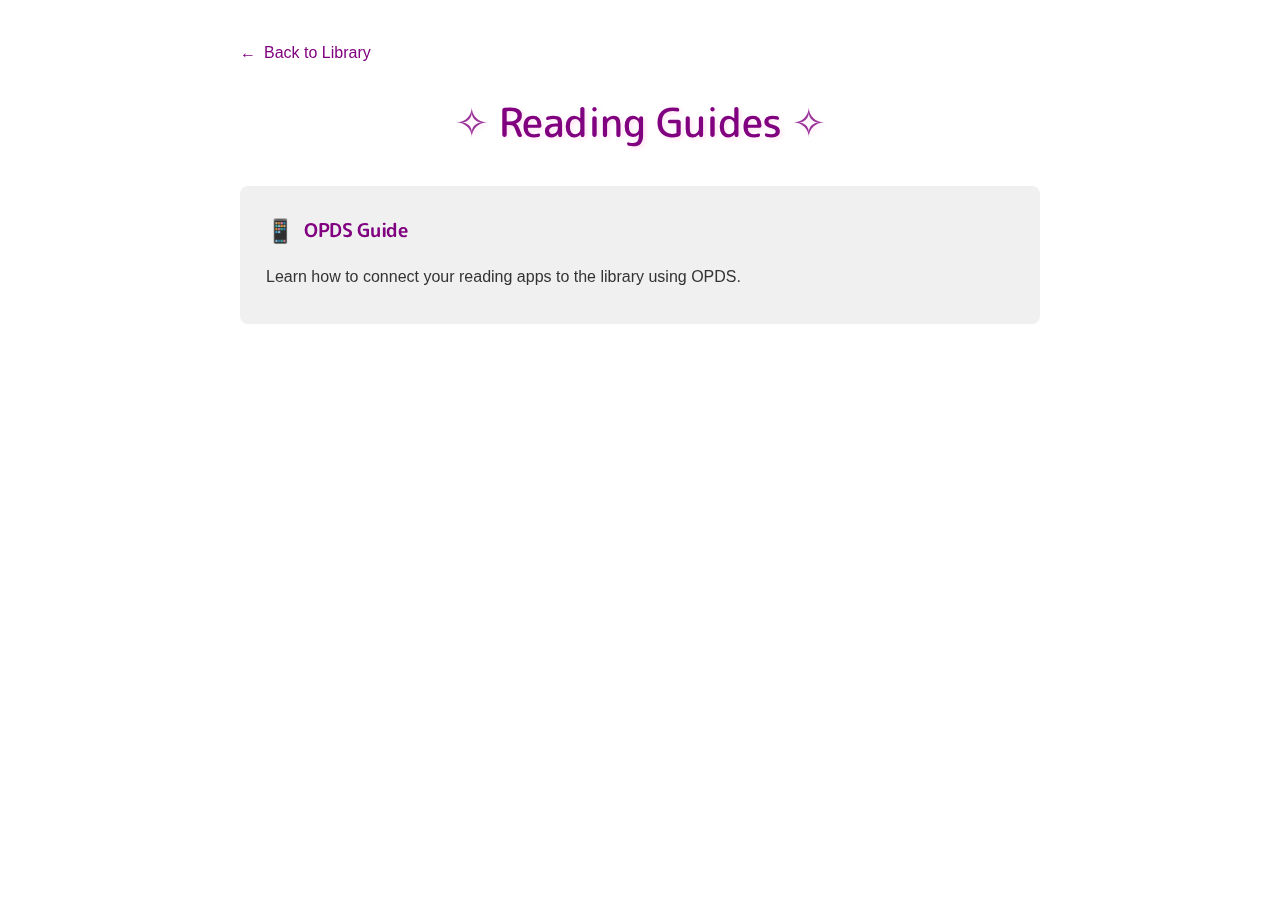
==== guides/index.html @ bd711c09 "initial setup" ====
<!DOCTYPE html>
<html lang="en">
<head>
    <meta charset="UTF-8">
    <meta name="viewport" content="width=device-width, initial-scale=1.0">
    <meta name="description" content="Reading Guides for Light Novel Collection">
    <title>Reading Guides - Light Novels</title>

    <link rel="preload" href="https://fonts.googleapis.com/css2?family=M+PLUS+Rounded+1c:wght@500;700&family=Inter:wght@400;500&display=swap" as="style">
    <link rel="preconnect" href="https://fonts.googleapis.com">
    <link rel="preconnect" href="https://fonts.gstatic.com" crossorigin>
    <link href="https://fonts.googleapis.com/css2?family=M+PLUS+Rounded+1c:wght@500;700&family=Inter:wght@400;500&display=swap"
          rel="stylesheet"
          media="print"
          onload="this.media='all'">

    <link rel="stylesheet" href="../styles.css">

    <style>
        .guides-grid {
            display: grid;
            grid-template-columns: repeat(auto-fit, minmax(280px, 1fr));
            gap: 1.5em;
            margin: 2em 0;
        }

        .guide-card {
            background: var(--email-bg);
            border-radius: 8px;
            padding: 1.5em;
            transition: all 0.3s ease;
            border: 2px solid transparent;
        }

        .guide-card:hover {
            border-color: var(--button-color);
            transform: translateY(-2px);
            box-shadow: var(--shadow-sm);
        }

        .guide-card h2 {
            color: var(--button-color);
            margin-top: 0;
            font-size: 1.2em;
            display: flex;
            align-items: center;
            gap: 0.5em;
        }

        .guide-card p {
            margin: 0.5em 0;
            padding-left: 0;
        }

        .guide-card p::before {
            content: none;
        }

        .guide-card a {
            color: inherit;
            text-decoration: none;
            display: block;
        }

        .guide-card .icon {
            font-size: 1.2em;
            opacity: 0.8;
        }

        .back-button {
            display: inline-flex;
            align-items: center;
            gap: 0.5em;
            color: var(--button-color);
            text-decoration: none;
            margin-bottom: 2em;
            transition: all 0.3s ease;
        }

        .back-button:hover {
            transform: translateX(-4px);
        }

        .back-button::before {
            content: '←';
        }

        @media (max-width: 600px) {
            .guides-grid {
                grid-template-columns: 1fr;
            }
        }
    </style>
</head>
<body>
    <main role="main" class="container">
        <a href="../welcome.html" class="back-button">Back to Library</a>
        <h1><span>Reading Guides</span></h1>

        <div class="guides-grid">
            <div class="guide-card">
                <a href="opds.html">
                    <h2><span class="icon">📱</span> OPDS Guide</h2>
                    <p>Learn how to connect your reading apps to the library using OPDS.</p>
                </a>
            </div>
        </div>
    </main>

    <div class="mascot">
        <script>
            const mascotImages = [
                "hanekawa.png",
                "nekokawa.png"
            ];

            const path = '/images/';
            const num = Math.floor(Math.random() * mascotImages.length);
            const img = mascotImages[num];
            const imgStr = `<img src="${path}${img}" alt="Mascot character" loading="lazy">`;

            document.write(imgStr);
            document.close();
        </script>
    </div>

    <button class="theme-toggle" onclick="toggleTheme()" aria-label="Toggle dark mode">
        <svg xmlns="http://www.w3.org/2000/svg" viewBox="0 0 24 24" aria-hidden="true">
            <path d="M12 18c-3.309 0-6-2.691-6-6s2.691-6 6-6 6 2.691 6 6-2.691 6-6 6zm0-10c-2.206 0-4 1.794-4 4s1.794 4 4 4 4-1.794 4-4-1.794-4-4-4zm0-4a1 1 0 0 1-1-1V1a1 1 0 0 1 2 0v2a1 1 0 0 1-1 1zm0 20a1 1 0 0 1-1-1v-2a1 1 0 1 1 2 0v2a1 1 0 0 1-1 1zM5.64 6.64a.997.997 0 0 1-.707-.293L3.52 4.93a1 1 0 0 1 1.414-1.414l1.414 1.414a1 1 0 0 1-.707 1.707zm12.72 12.72a.997.997 0 0 1-.707-.293l-1.414-1.414a1 1 0 1 1 1.414-1.414l1.414 1.414a1 1 0 0 1-.707 1.707zM3 13H1a1 1 0 1 1 0-2h2a1 1 0 0 1 0 2zm20 0h-2a1 1 0 1 1 0-2h2a1 1 0 1 1 0 2zM4.93 20.48a1 1 0 0 1-.707-1.707l1.414-1.414a1 1 0 0 1 1.414 1.414l-1.414 1.414a.997.997 0 0 1-.707.293zm14.14-14.14a1 1 0 0 1-.707-1.707l1.414-1.414a1 1 0 1 1 1.414 1.414l-1.414 1.414a.997.997 0 0 1-.707.293z"/>
        </svg>
    </button>

    <script>
        const prefersDark = window.matchMedia('(prefers-color-scheme: dark)');
        let isDark = localStorage.getItem('theme') === 'dark' ||
                    (localStorage.getItem('theme') === null && prefersDark.matches);

        updateThemeIcon(isDark);

        prefersDark.addListener((e) => {
            if (localStorage.getItem('theme') === null) {
                isDark = e.matches;
                updateThemeIcon(isDark);
            }
        });

        function toggleTheme() {
            isDark = !isDark;
            updateThemeIcon(isDark);
            localStorage.setItem('theme', isDark ? 'dark' : 'light');

            if (isDark) {
                document.documentElement.style.setProperty('--bg-color', '#1a1a1a');
                document.documentElement.style.setProperty('--container-bg', '#2d2d2d');
                document.documentElement.style.setProperty('--text-color', '#e0e0e0');
                document.documentElement.style.setProperty('--email-bg', '#3d3d3d');
                document.documentElement.style.setProperty('--button-color', '#9c27b0');
                document.documentElement.style.setProperty('--button-hover', '#7b1fa2');
            } else {
                document.documentElement.style.setProperty('--bg-color', '#f5f5f5');
                document.documentElement.style.setProperty('--container-bg', 'white');
                document.documentElement.style.setProperty('--text-color', '#333');
                document.documentElement.style.setProperty('--email-bg', '#f0f0f0');
                document.documentElement.style.setProperty('--button-color', 'purple');
                document.documentElement.style.setProperty('--button-hover', '#800080');
            }
        }

        function updateThemeIcon(isDark) {
            const icon = document.querySelector('.theme-toggle svg path');
            if (isDark) {
                icon.setAttribute('d', 'M12 3c.132 0 .263 0 .393 0a7.5 7.5 0 0 0 7.92 12.446A9 9 0 1 1 12 3z');
            } else {
                icon.setAttribute('d', 'M12 18c-3.309 0-6-2.691-6-6s2.691-6 6-6 6 2.691 6 6-2.691 6-6 6zm0-10c-2.206 0-4 1.794-4 4s1.794 4 4 4 4-1.794 4-4-1.794-4-4-4zm0-4a1 1 0 0 1-1-1V1a1 1 0 0 1 2 0v2a1 1 0 0 1-1 1zm0 20a1 1 0 0 1-1-1v-2a1 1 0 1 1 2 0v2a1 1 0 0 1-1 1zM5.64 6.64a.997.997 0 0 1-.707-.293L3.52 4.93a1 1 0 0 1 1.414-1.414l1.414 1.414a1 1 0 0 1-.707 1.707zm12.72 12.72a.997.997 0 0 1-.707-.293l-1.414-1.414a1 1 0 1 1 1.414-1.414l1.414 1.414a1 1 0 0 1-.707 1.707zM3 13H1a1 1 0 1 1 0-2h2a1 1 0 0 1 0 2zm20 0h-2a1 1 0 1 1 0-2h2a1 1 0 1 1 0 2zM4.93 20.48a1 1 0 0 1-.707-1.707l1.414-1.414a1 1 0 0 1 1.414 1.414l-1.414 1.414a.997.997 0 0 1-.707.293zm14.14-14.14a1 1 0 0 1-.707-1.707l1.414-1.414a1 1 0 1 1 1.414 1.414l-1.414 1.414a.997.997 0 0 1-.707.293z');
            }
        }

        toggleTheme();
        toggleTheme();  // needed to set correct initial state
    </script>
</body>
</html>
---- styles.css ----
@font-face {
    font-family: 'M PLUS Rounded 1c';
    font-style: normal;
    font-weight: 500;
    font-display: swap;
    src: local('Arial');
}

@font-face {
    font-family: 'Inter';
    font-style: normal;
    font-weight: 400;
    font-display: swap;
    src: local('Arial');
}

@font-face {
    font-family: 'Source Code Pro';
    font-style: normal;
    font-weight: 400;
    font-display: swap;
    src: local('Courier New');
}

:root {
    --bg-color: #fef6f9;
    --container-bg: white;
    --text-color: #4a4a4a;
    --email-bg: #fff0f5;
    --button-color: #ff69b4;
    --button-hover: #ff1493;
    --shadow-sm: 0 2px 8px rgba(255,105,180,0.15);
    --shadow-md: 0 4px 12px rgba(255,105,180,0.2);
    --shadow-lg: 0 10px 15px -3px rgba(255,105,180,0.25);
}

@media (prefers-color-scheme: dark) {
    :root {
        --bg-color: #2d1f2f;
        --container-bg: #3d2b3f;
        --text-color: #ffd1e7;
        --email-bg: #4a3251;
        --button-color: #ff69b4;
        --button-hover: #ff1493;
        --shadow-sm: 0 2px 8px rgba(255,105,180,0.2);
        --shadow-md: 0 4px 12px rgba(255,105,180,0.25);
        --shadow-lg: 0 10px 15px -3px rgba(255,105,180,0.3);
    }
}

/* All animations */
@keyframes fadeIn {
    from { opacity: 0; transform: translateY(10px); }
    to { opacity: 1; transform: translateY(0); }
}

@keyframes buttonFadeIn {
    from { opacity: 0; }
    to { opacity: 1; }
}

@keyframes mascotFadeIn {
    from { opacity: 0; transform: translateY(20px); }
    to { opacity: 0.85; transform: translateY(0); }
}

@keyframes ripple {
    0% {
        transform: scale(0, 0);
        opacity: 0.5;
    }
    100% {
        transform: scale(100, 100);
        opacity: 0;
    }
}

/* Base styles */
body {
    font-family: 'Inter', -apple-system, BlinkMacSystemFont, "Segoe UI", Roboto, sans-serif;
    margin: 0;
    padding: 40px;
    line-height: 1.6;
    color: var(--text-color);
    background: var(--container-bg);
    -webkit-transition: background-color 0.5s ease, color 0.5s ease;
    -moz-transition: background-color 0.5s ease, color 0.5s ease;
    transition: background-color 0.5s ease, color 0.5s ease;
    -webkit-font-smoothing: antialiased;
    -moz-osx-font-smoothing: grayscale;
    text-rendering: optimizeLegibility;
    min-height: 100vh;
    box-sizing: border-box;
}

.container {
    max-width: 800px;
    margin: 0 auto;
    padding: 0;
    border-radius: 0;
    border: none;
    background: none;
    box-shadow: none;
    backdrop-filter: none;
    animation: none;
}

/* Typography */
h1, h2 {
    font-family: 'M PLUS Rounded 1c', sans-serif;
    letter-spacing: -0.02em;
}

h1 {
    margin-top: 0;
    margin-bottom: 1em;
    letter-spacing: -0.5px;
    font-weight: 500;
    color: var(--button-color);
    text-shadow: 2px 2px 4px rgba(255,105,180,0.2);
    font-size: min(max(1.8rem, 4vw), 2.5rem);
    line-height: 1.2;
    display: flex;
    align-items: center;
    justify-content: center;
    gap: 10px;
    padding: 0 10px;
    flex-wrap: wrap;
}

h1::before, h1::after {
    content: '✧';
    color: var(--button-color);
    opacity: 0.8;
    flex-shrink: 0;
}

h1 span {
    text-align: center;
    min-width: 0;
    flex-shrink: 1;
    font-size: min(max(1.8rem, 4vw), 2.5rem);
}

/* Buttons */
.button {
    display: inline-block;
    background: var(--button-color);
    background: -webkit-linear-gradient(top left, var(--button-color), var(--button-hover));
    background: -moz-linear-gradient(top left, var(--button-color), var(--button-hover));
    background: linear-gradient(to bottom right, var(--button-color), var(--button-hover));
    color: white;
    padding: 12px 24px;
    text-decoration: none;
    border-radius: 4px;
    margin-top: 20px;
    -webkit-transition: all 0.3s ease;
    -moz-transition: all 0.3s ease;
    transition: all 0.3s ease;
    position: relative;
    overflow: hidden;
    -webkit-box-shadow: var(--shadow-sm);
    -moz-box-shadow: var(--shadow-sm);
    box-shadow: var(--shadow-sm);
    text-shadow: 0 1px 1px rgba(0,0,0,0.1);
    border: 2px solid transparent;
}

.button:hover {
    background: linear-gradient(to bottom right, var(--button-hover), var(--button-color));
    transform: translateY(-1px);
    box-shadow: var(--shadow-md);
    border-color: rgba(255,105,180,0.3);
}

.button:active {
    transform: translateY(0);
    box-shadow: none;
}

.button:focus {
    outline: none;
    box-shadow: 0 0 0 3px var(--button-hover);
}

.button:focus:not(:focus-visible) {
    box-shadow: none;
}

.button:focus-visible {
    box-shadow: 0 0 0 3px var(--button-hover);
}

.button.ripple::after {
    animation: ripple 0.6s ease-out;
}

/* Theme toggle */
.theme-toggle {
    position: fixed;
    top: 20px;
    right: 20px;
    background: var(--button-color);
    color: white;
    border: none;
    padding: 8px;
    border-radius: 50%;
    cursor: pointer;
    width: 40px;
    height: 40px;
    display: flex;
    align-items: center;
    justify-content: center;
    transition: all 0.3s ease;
    opacity: 0;
    animation: buttonFadeIn 0.5s ease-out forwards;
    animation-delay: 0.2s;
    z-index: 1000;
    box-shadow: var(--shadow-sm);
}

.theme-toggle:hover {
    background: var(--button-hover);
    box-shadow: var(--shadow-md);
    transform: scale(1.1);
}

.theme-toggle svg {
    width: 20px;
    height: 20px;
    fill: currentColor;
}

.theme-toggle:active {
    transform: scale(0.95);
}

/* Notes and sections */
.note {
    font-family: inherit;
    background: var(--email-bg);
    padding: 1em;
    border-radius: 4px;
    margin: 1.5em 0;
    font-size: 0.9em;
    border-left: 3px solid var(--button-color);
    transition: background-color 0.5s ease;
}

/* Mascot */
.mascot {
    position: fixed;
    bottom: 0;
    right: 0;
    z-index: -1;
    pointer-events: none;
    margin: 0;
    padding: 0;
}

.mascot img {
    max-height: 35vh;
    max-width: 300px;
    width: auto;
    height: auto;
    opacity: 0;
    object-fit: contain;
    animation: mascotFadeIn 0.5s ease-out forwards;
    animation-delay: 0.3s;
    display: block;
    margin: 0;
    padding: 0;
}

/* Media Queries */
@media (max-width: 768px) {
    .mascot img {
        max-height: 30vh;
        max-width: 250px;
    }
}

@media (max-width: 600px) {
    body {
        padding: 20px;
    }

    h1 {
        margin: 40px 0 30px;
        padding: 0 10px;
        font-size: 1.8em;
    }

    h1::before, h1::after {
        display: none;
    }

    .theme-toggle {
        top: 10px;
        right: 10px;
    }
}

@media (max-width: 480px) {
    .mascot {
        display: none;
    }
}

/* Reduced Motion */
@media (prefers-reduced-motion: reduce) {
    * {
        animation-duration: 0.01ms !important;
        animation-iteration-count: 1 !important;
        transition-duration: 0.01ms !important;
        scroll-behavior: auto !important;
    }
}

/* Fallbacks */
@supports not (--foo: green) {
    body {
        background: #f5f5f5;
        color: #333;
    }
    .container {
        background: white;
        box-shadow: 0 2px 4px rgba(0,0,0,0.1);
    }
    .button {
        background: purple;
    }
    @media (prefers-color-scheme: dark) {
        body {
            background: #1a1a1a;
            color: #e0e0e0;
        }
        .container {
            background: #2d2d2d;
        }
        .button {
            background: #9c27b0;
        }
    }
}
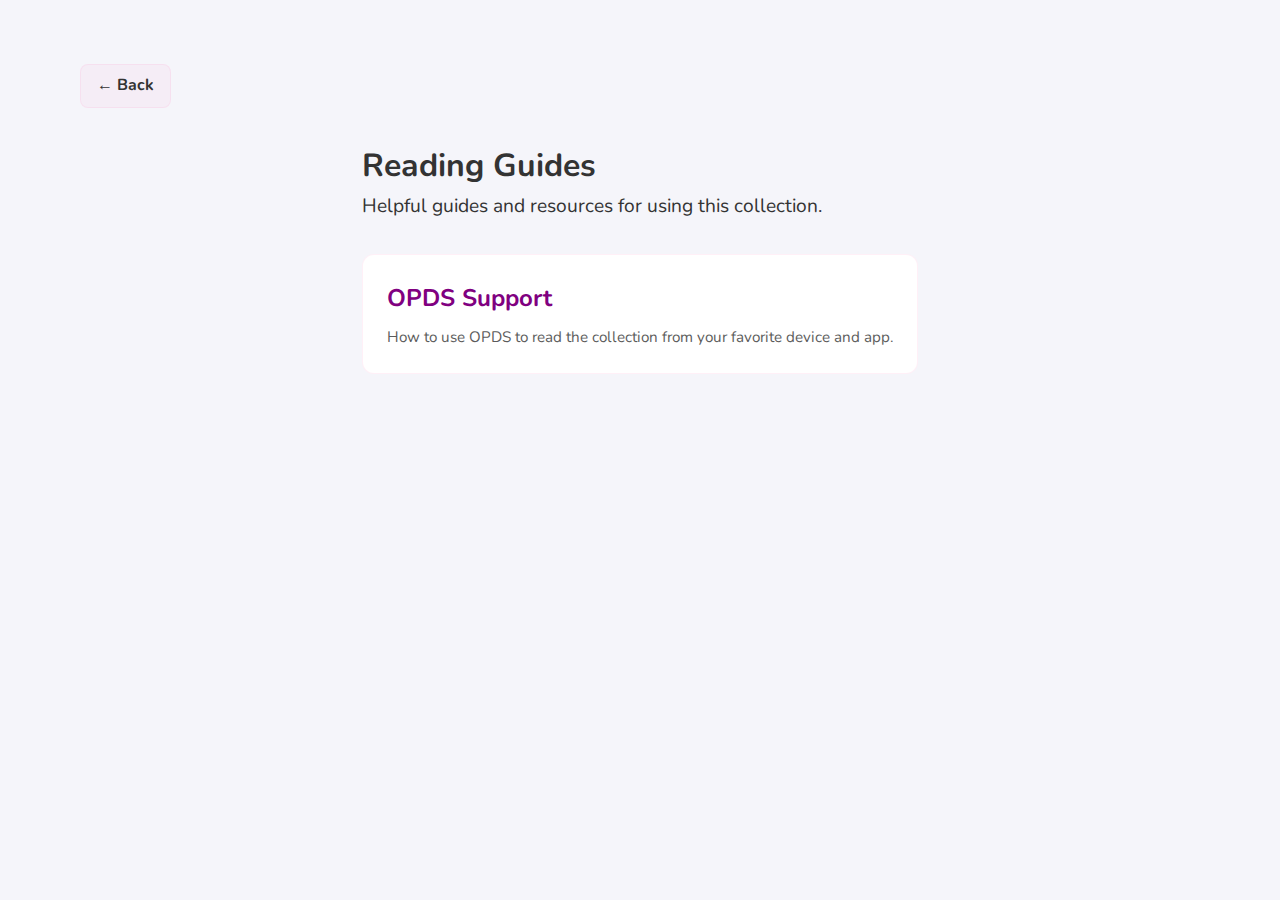
==== commit e5582c45: "add opds guide" ====
--- a/guides/index.html
+++ b/guides/index.html
@@ -1,182 +1,49 @@
 <!DOCTYPE html>
 <html lang="en">
+
 <head>
     <meta charset="UTF-8">
     <meta name="viewport" content="width=device-width, initial-scale=1.0">
-    <meta name="description" content="Reading Guides for Light Novel Collection">
-    <title>Reading Guides - Light Novels</title>
+    <meta name="description" content="Light Novel Reading Guides">
+    <title>Guides - LNBox</title>
 
-    <link rel="preload" href="https://fonts.googleapis.com/css2?family=M+PLUS+Rounded+1c:wght@500;700&family=Inter:wght@400;500&display=swap" as="style">
     <link rel="preconnect" href="https://fonts.googleapis.com">
     <link rel="preconnect" href="https://fonts.gstatic.com" crossorigin>
-    <link href="https://fonts.googleapis.com/css2?family=M+PLUS+Rounded+1c:wght@500;700&family=Inter:wght@400;500&display=swap"
-          rel="stylesheet"
-          media="print"
-          onload="this.media='all'">
+    <link href="https://fonts.googleapis.com/css2?family=Nunito:ital,wght@0,200..1000;1,200..1000&display=swap"
+        rel="stylesheet">
 
-    <link rel="stylesheet" href="../styles.css">
+    <link rel="stylesheet" href="/style.css">
+</head>
 
-    <style>
-        .guides-grid {
-            display: grid;
-            grid-template-columns: repeat(auto-fit, minmax(280px, 1fr));
-            gap: 1.5em;
-            margin: 2em 0;
-        }
+<body>
+    <header>
+        <nav>
+            <a href="/" class="back-button">← Back</a>
+        </nav>
 
-        .guide-card {
-            background: var(--email-bg);
-            border-radius: 8px;
-            padding: 1.5em;
-            transition: all 0.3s ease;
-            border: 2px solid transparent;
-        }
+        <button class="theme-toggle" onclick="toggleTheme()" aria-label="Toggle dark mode">
+            <svg xmlns="http://www.w3.org/2000/svg" viewBox="0 0 24 24" aria-hidden="true">
+                <path
+                    d="M12 18c-3.309 0-6-2.691-6-6s2.691-6 6-6 6 2.691 6 6-2.691 6-6 6zm0-10c-2.206 0-4 1.794-4 4s1.794 4 4 4 4-1.794 4-4-1.794-4-4-4zm0-4a1 1 0 0 1-1-1V1a1 1 0 0 1 2 0v2a1 1 0 0 1-1 1zm0 20a1 1 0 0 1-1-1v-2a1 1 0 1 1 2 0v2a1 1 0 0 1-1 1zM5.64 6.64a.997.997 0 0 1-.707-.293L3.52 4.93a1 1 0 0 1 1.414-1.414l1.414 1.414a1 1 0 0 1-.707 1.707zm12.72 12.72a.997.997 0 0 1-.707-.293l-1.414-1.414a1 1 0 1 1 1.414-1.414l1.414 1.414a1 1 0 0 1-.707 1.707zM3 13H1a1 1 0 1 1 0-2h2a1 1 0 0 1 0 2zm20 0h-2a1 1 0 1 1 0-2h2a1 1 0 1 1 0 2zM4.93 20.48a1 1 0 0 1-.707-1.707l1.414-1.414a1 1 0 0 1 1.414 1.414l-1.414 1.414a.997.997 0 0 1-.707.293zm14.14-14.14a1 1 0 0 1-.707-1.707l1.414-1.414a1 1 0 1 1 1.414 1.414l-1.414 1.414a.997.997 0 0 1-.707.293z" />
+            </svg>
+        </button>
+    </header>
 
-        .guide-card:hover {
-            border-color: var(--button-color);
-            transform: translateY(-2px);
-            box-shadow: var(--shadow-sm);
-        }
+    <main>
+        <div class="guides-container">
+            <h1>Reading Guides</h1>
+            <p class="subtitle">Helpful guides and resources for using this collection.</p>
 
-        .guide-card h2 {
-            color: var(--button-color);
-            margin-top: 0;
-            font-size: 1.2em;
-            display: flex;
-            align-items: center;
-            gap: 0.5em;
-        }
-
-        .guide-card p {
-            margin: 0.5em 0;
-            padding-left: 0;
-        }
-
-        .guide-card p::before {
-            content: none;
-        }
-
-        .guide-card a {
-            color: inherit;
-            text-decoration: none;
-            display: block;
-        }
-
-        .guide-card .icon {
-            font-size: 1.2em;
-            opacity: 0.8;
-        }
-
-        .back-button {
-            display: inline-flex;
-            align-items: center;
-            gap: 0.5em;
-            color: var(--button-color);
-            text-decoration: none;
-            margin-bottom: 2em;
-            transition: all 0.3s ease;
-        }
-
-        .back-button:hover {
-            transform: translateX(-4px);
-        }
-
-        .back-button::before {
-            content: '←';
-        }
-
-        @media (max-width: 600px) {
-            .guides-grid {
-                grid-template-columns: 1fr;
-            }
-        }
-    </style>
-</head>
-<body>
-    <main role="main" class="container">
-        <a href="../welcome.html" class="back-button">Back to Library</a>
-        <h1><span>Reading Guides</span></h1>
-
-        <div class="guides-grid">
-            <div class="guide-card">
-                <a href="opds.html">
-                    <h2><span class="icon">📱</span> OPDS Guide</h2>
-                    <p>Learn how to connect your reading apps to the library using OPDS.</p>
+            <div class="guides-grid">
+                <a href="/guides/template.html?guide=opds" class="guide-card">
+                    <h2>OPDS Support</h2>
+                    <p>How to use OPDS to read the collection from your favorite device and app.</p>
                 </a>
             </div>
         </div>
     </main>
 
-    <div class="mascot">
-        <script>
-            const mascotImages = [
-                "hanekawa.png",
-                "nekokawa.png"
-            ];
+    <script src="/scripts/theme.js"></script>
+</body>
 
-            const path = '/images/';
-            const num = Math.floor(Math.random() * mascotImages.length);
-            const img = mascotImages[num];
-            const imgStr = `<img src="${path}${img}" alt="Mascot character" loading="lazy">`;
-
-            document.write(imgStr);
-            document.close();
-        </script>
-    </div>
-
-    <button class="theme-toggle" onclick="toggleTheme()" aria-label="Toggle dark mode">
-        <svg xmlns="http://www.w3.org/2000/svg" viewBox="0 0 24 24" aria-hidden="true">
-            <path d="M12 18c-3.309 0-6-2.691-6-6s2.691-6 6-6 6 2.691 6 6-2.691 6-6 6zm0-10c-2.206 0-4 1.794-4 4s1.794 4 4 4 4-1.794 4-4-1.794-4-4-4zm0-4a1 1 0 0 1-1-1V1a1 1 0 0 1 2 0v2a1 1 0 0 1-1 1zm0 20a1 1 0 0 1-1-1v-2a1 1 0 1 1 2 0v2a1 1 0 0 1-1 1zM5.64 6.64a.997.997 0 0 1-.707-.293L3.52 4.93a1 1 0 0 1 1.414-1.414l1.414 1.414a1 1 0 0 1-.707 1.707zm12.72 12.72a.997.997 0 0 1-.707-.293l-1.414-1.414a1 1 0 1 1 1.414-1.414l1.414 1.414a1 1 0 0 1-.707 1.707zM3 13H1a1 1 0 1 1 0-2h2a1 1 0 0 1 0 2zm20 0h-2a1 1 0 1 1 0-2h2a1 1 0 1 1 0 2zM4.93 20.48a1 1 0 0 1-.707-1.707l1.414-1.414a1 1 0 0 1 1.414 1.414l-1.414 1.414a.997.997 0 0 1-.707.293zm14.14-14.14a1 1 0 0 1-.707-1.707l1.414-1.414a1 1 0 1 1 1.414 1.414l-1.414 1.414a.997.997 0 0 1-.707.293z"/>
-        </svg>
-    </button>
-
-    <script>
-        const prefersDark = window.matchMedia('(prefers-color-scheme: dark)');
-        let isDark = localStorage.getItem('theme') === 'dark' ||
-                    (localStorage.getItem('theme') === null && prefersDark.matches);
-
-        updateThemeIcon(isDark);
-
-        prefersDark.addListener((e) => {
-            if (localStorage.getItem('theme') === null) {
-                isDark = e.matches;
-                updateThemeIcon(isDark);
-            }
-        });
-
-        function toggleTheme() {
-            isDark = !isDark;
-            updateThemeIcon(isDark);
-            localStorage.setItem('theme', isDark ? 'dark' : 'light');
-
-            if (isDark) {
-                document.documentElement.style.setProperty('--bg-color', '#1a1a1a');
-                document.documentElement.style.setProperty('--container-bg', '#2d2d2d');
-                document.documentElement.style.setProperty('--text-color', '#e0e0e0');
-                document.documentElement.style.setProperty('--email-bg', '#3d3d3d');
-                document.documentElement.style.setProperty('--button-color', '#9c27b0');
-                document.documentElement.style.setProperty('--button-hover', '#7b1fa2');
-            } else {
-                document.documentElement.style.setProperty('--bg-color', '#f5f5f5');
-                document.documentElement.style.setProperty('--container-bg', 'white');
-                document.documentElement.style.setProperty('--text-color', '#333');
-                document.documentElement.style.setProperty('--email-bg', '#f0f0f0');
-                document.documentElement.style.setProperty('--button-color', 'purple');
-                document.documentElement.style.setProperty('--button-hover', '#800080');
-            }
-        }
-
-        function updateThemeIcon(isDark) {
-            const icon = document.querySelector('.theme-toggle svg path');
-            if (isDark) {
-                icon.setAttribute('d', 'M12 3c.132 0 .263 0 .393 0a7.5 7.5 0 0 0 7.92 12.446A9 9 0 1 1 12 3z');
-            } else {
-                icon.setAttribute('d', 'M12 18c-3.309 0-6-2.691-6-6s2.691-6 6-6 6 2.691 6 6-2.691 6-6 6zm0-10c-2.206 0-4 1.794-4 4s1.794 4 4 4 4-1.794 4-4-1.794-4-4-4zm0-4a1 1 0 0 1-1-1V1a1 1 0 0 1 2 0v2a1 1 0 0 1-1 1zm0 20a1 1 0 0 1-1-1v-2a1 1 0 1 1 2 0v2a1 1 0 0 1-1 1zM5.64 6.64a.997.997 0 0 1-.707-.293L3.52 4.93a1 1 0 0 1 1.414-1.414l1.414 1.414a1 1 0 0 1-.707 1.707zm12.72 12.72a.997.997 0 0 1-.707-.293l-1.414-1.414a1 1 0 1 1 1.414-1.414l1.414 1.414a1 1 0 0 1-.707 1.707zM3 13H1a1 1 0 1 1 0-2h2a1 1 0 0 1 0 2zm20 0h-2a1 1 0 1 1 0-2h2a1 1 0 1 1 0 2zM4.93 20.48a1 1 0 0 1-.707-1.707l1.414-1.414a1 1 0 0 1 1.414 1.414l-1.414 1.414a.997.997 0 0 1-.707.293zm14.14-14.14a1 1 0 0 1-.707-1.707l1.414-1.414a1 1 0 1 1 1.414 1.414l-1.414 1.414a.997.997 0 0 1-.707.293z');
-            }
-        }
-
-        toggleTheme();
-        toggleTheme();  // needed to set correct initial state
-    </script>
-</body>
-</html>+</html>
--- a/style.css
+++ b/style.css
@@ -0,0 +1,714 @@
+:root {
+	--bg-color: #f5f5fa;
+	--text-color: #4a4a4a;
+	--email-bg: #fff0f5;
+	--button-color: #ff69b4;
+	--button-hover: #ff1493;
+	--shadow-sm: 0 2px 8px rgba(255, 105, 180, 0.15);
+	--shadow-md: 0 4px 12px rgba(255, 105, 180, 0.2);
+	--shadow-lg: 0 10px 15px -3px rgba(255, 105, 180, 0.25);
+
+	--bg-box-1: #E2E2F2;
+	--bg-box-2: #F2E2F2;
+}
+
+@media (prefers-color-scheme: dark) {
+	:root {
+		--bg-color: #1a1a1f;
+		--text-color: #ffd1e7;
+		--email-bg: #4a3251;
+		--button-color: #ff69b4;
+		--button-hover: #ff1493;
+		--shadow-sm: 0 2px 8px rgba(255, 105, 180, 0.2);
+		--shadow-md: 0 4px 12px rgba(255, 105, 180, 0.25);
+		--shadow-lg: 0 10px 15px -3px rgba(255, 105, 180, 0.3);
+
+		--bg-box-1: #2d1f2f;
+		--bg-box-2: #3d2b3f;
+	}
+}
+
+body {
+	font-family: 'Nunito', "Segoe UI", Roboto, sans-serif;
+	line-height: 1.6;
+	padding: 4rem 5rem;
+	min-height: 100vh;
+	color: var(--text-color);
+	background: var(--bg-color);
+	-webkit-transition: background-color 0.5s ease, color 0.5s ease;
+	-moz-transition: background-color 0.5s ease, color 0.5s ease;
+	transition: background-color 0.5s ease, color 0.5s ease;
+	-webkit-font-smoothing: antialiased;
+	-moz-osx-font-smoothing: grayscale;
+	text-rendering: optimizeLegibility;
+	overflow: hidden;
+}
+
+*,
+*::before,
+*::after {
+	box-sizing: border-box;
+	margin: 0;
+	font-family: inherit;
+	padding: 0;
+}
+
+/* header */
+
+header {
+	display: flex;
+	align-items: center;
+	gap: 1rem;
+	width: 100%;
+	justify-content: space-between;
+
+	max-width: 110rem;
+	margin: 0 auto;
+}
+
+header>nav {
+	display: flex;
+	gap: 1rem;
+	align-items: center;
+}
+
+header>nav>h1 {
+	margin-right: 1rem;
+}
+
+header>nav>a {
+	color: var(--text-color);
+	text-decoration: none;
+	font-weight: bold;
+	transition: all 0.3s ease;
+	padding: 0.5rem 1rem;
+	border-radius: 8px;
+	background-color: rgba(255, 105, 180, 0.05);
+	border: 1px solid rgba(255, 105, 180, 0.1);
+}
+
+header>nav>a:hover {
+	color: var(--button-color);
+	background-color: rgba(255, 105, 180, 0.1);
+	border-color: rgba(255, 105, 180, 0.2);
+	transform: translateY(-1px);
+}
+
+header>nav>a:active {
+	transform: translateY(0px);
+}
+
+.theme-toggle {
+	background: var(--bg-color);
+	color: var(--text-color);
+	padding: 0.5rem;
+	border-radius: 100%;
+	border: none;
+	cursor: pointer;
+	display: flex;
+	align-items: center;
+	justify-content: center;
+	transition: all 0.3s ease;
+	opacity: 0;
+	animation: buttonFadeIn 0.5s ease-out forwards;
+	animation-delay: 0.2s;
+	position: relative;
+	z-index: 1000;
+}
+
+.theme-toggle:hover {
+	transform: scale(1.1);
+}
+
+.theme-toggle svg {
+	width: 20px;
+	height: 20px;
+	fill: currentColor;
+}
+
+/* main */
+
+main {
+	overflow: auto;
+	width: 100%;
+	animation: fadeIn 0.5s ease-out;
+	display: flex;
+	flex-direction: column;
+	height: 100%;
+	gap: 1rem;
+
+	max-width: 110rem;
+	margin: 0 auto;
+}
+
+main .hero {
+	display: flex;
+	flex-direction: column;
+	justify-content: center;
+	max-width: 40rem;
+	min-height: 60vh;
+	gap: 1rem;
+}
+
+main .title {
+	font-size: 5rem;
+	line-height: 1.1;
+}
+
+main .subtitle {
+	font-size: 1.2rem;
+}
+
+/* outer */
+
+.bg-box-container {
+	position: absolute;
+	top: 0;
+	left: 0;
+	width: 100vw;
+	height: 100vh;
+	z-index: -1;
+	pointer-events: none;
+	overflow: hidden;
+}
+
+.bg-box-container>div {
+	display: grid;
+	grid-template-columns: 2fr 1fr;
+	padding: 2rem;
+	gap: 1rem;
+	width: 100%;
+	height: 100%;
+}
+
+.bg-box {
+	width: 100%;
+	height: 100%;
+	border-radius: 1rem;
+	-webkit-transition: background-color 0.5s ease, color 0.5s ease;
+	-moz-transition: background-color 0.5s ease, color 0.5s ease;
+	transition: background-color 0.5s ease, color 0.5s ease;
+}
+
+#bg-box-1 {
+	background-color: var(--bg-box-1);
+}
+
+#bg-box-2 {
+	background-color: var(--bg-box-2);
+}
+
+.button {
+	display: inline-block;
+	background: var(--button-color);
+	background: -webkit-linear-gradient(top left, var(--button-color), var(--button-hover));
+	background: -moz-linear-gradient(top left, var(--button-color), var(--button-hover));
+	background: linear-gradient(to bottom right, var(--button-color), var(--button-hover));
+	color: white;
+	width: fit-content;
+	padding: 10px 24px;
+	text-decoration: none;
+	-webkit-transition: all 0.3s ease;
+	-moz-transition: all 0.3s ease;
+	transition: all 0.3s ease;
+	position: relative;
+	overflow: hidden;
+	-webkit-box-shadow: var(--shadow-sm);
+	-moz-box-shadow: var(--shadow-sm);
+	box-shadow: var(--shadow-sm);
+	text-shadow: 0 1px 1px rgba(0, 0, 0, 0.1);
+	border: 2px solid transparent;
+	border-radius: 12px;
+}
+
+.button:hover {
+	background: linear-gradient(to bottom right, var(--button-hover), var(--button-color));
+	transform: translateY(-1px);
+	box-shadow: var(--shadow-md);
+	border-color: rgba(255, 105, 180, 0.3);
+}
+
+.button:active {
+	transform: translateY(0);
+	box-shadow: none;
+}
+
+.button::after {
+	content: '';
+	position: absolute;
+	top: 50%;
+	left: 50%;
+	width: 5px;
+	height: 5px;
+	background: rgba(255, 255, 255, 0.5);
+	opacity: 0;
+	border-radius: 100%;
+	transform: scale(1, 1) translate(-50%);
+	transform-origin: 50% 50%;
+}
+
+.button:focus {
+	outline: none;
+	box-shadow: 0 0 0 3px var(--button-hover);
+}
+
+.button:focus:not(:focus-visible) {
+	box-shadow: none;
+}
+
+.button:focus-visible {
+	box-shadow: 0 0 0 3px var(--button-hover);
+}
+
+.button.ripple::after {
+	animation: ripple 0.6s ease-out;
+}
+
+.email-container {
+	display: flex;
+	gap: 0.4rem;
+	align-items: center;
+}
+
+.email-address {
+	padding: 1px 0px;
+	margin-top: 3px;
+	font-weight: bold;
+	letter-spacing: 0.5px;
+	transition: all 0.3s ease;
+	cursor: pointer;
+	position: relative;
+	display: inline-block;
+	display: inline-block;
+	box-sizing: border-box;
+	border-bottom: 2px solid transparent;
+}
+
+.email-address:hover,
+.email-address:focus {
+	border-bottom: 2px solid var(--button-color);
+}
+
+.email-address::after {
+	content: 'Click to copy';
+	position: absolute;
+	bottom: 100%;
+	left: 50%;
+	transform: translateX(-50%);
+	padding: 4px 8px;
+	background: var(--bg-color);
+	color: var(--text-color);
+	border-radius: 4px;
+	font-size: 0.8em;
+	opacity: 0;
+	pointer-events: none;
+	transition: opacity 0.2s ease;
+	white-space: nowrap;
+	box-shadow: 0 2px 4px rgba(0, 0, 0, 0.1);
+	margin-bottom: 4px;
+}
+
+.email-address:hover::after {
+	opacity: 1;
+}
+
+.email-address.copied::after {
+	content: 'Copied!';
+	background: var(--button-color);
+	color: white;
+}
+
+.requirements ul {
+	list-style: none;
+	padding-left: 1.2rem;
+	overflow: hidden;
+}
+
+.requirements li {
+	position: relative;
+	text-overflow: ellipsis;
+	line-height: 1.1;
+}
+
+.requirements li::before {
+	content: '✦';
+	position: absolute;
+	left: -1.2rem;
+	color: var(--button-color);
+	opacity: 0.6;
+}
+
+.requirements>li {
+	position: relative;
+	padding-left: 20px;
+}
+
+.requirements>li::before {
+	content: '✦';
+	position: absolute;
+	left: 0;
+	color: var(--button-color);
+	opacity: 0.6;
+	font-size: 0.8em;
+}
+
+.access-section {
+	width: fit-content;
+	display: flex;
+	flex-direction: column;
+	gap: 0;
+}
+
+.login-section {
+	width: fit-content;
+	display: flex;
+	flex-direction: column;
+	gap: 0;
+}
+
+.login-section h3,
+.access-section h3 {
+	margin-top: 0;
+	font-size: 1.2rem;
+}
+
+.mascot {
+	position: fixed;
+	bottom: 0;
+	right: 0;
+	z-index: -1;
+	opacity: 70%;
+	pointer-events: none;
+	margin: 0;
+	padding: 0;
+}
+
+.mascot-glow {
+	background-color: var(--bg-color);
+	z-index: -1;
+	position: absolute;
+	bottom: 0;
+	right: 0;
+	height: 100%;
+	width: 100%;
+	border-radius: 50%;
+}
+
+.mascot img {
+	max-height: 85vh;
+	max-width: 60rem;
+	width: auto;
+	height: auto;
+	opacity: 0;
+	object-fit: contain;
+	animation: mascotFadeIn 0.5s ease-out forwards;
+	animation-delay: 0.3s;
+	display: block;
+	margin: 0;
+	padding: 0;
+}
+
+@media (max-width: 768px) {
+	body {
+		padding: 1rem 1.5rem;
+	}
+
+
+	.mascot img {
+		max-height: 45vh;
+		max-width: 20rem;
+	}
+
+	.bg-box-container {
+		min-height: 100vh;
+	}
+
+	.bg-box-container>div {
+		grid-template-columns: 1fr;
+		padding: 0.5rem;
+		gap: 0.5rem;
+	}
+
+	.bg-box {
+		width: 100%;
+		height: 80vh;
+	}
+
+	header>nav {
+		gap: 0.5rem;
+	}
+
+	header>nav>h1 {
+		margin-right: 0.5rem;
+	}
+
+	main .hero {
+		min-height: 50vh;
+		height: 100%;
+	}
+
+	main .title {
+		font-size: 3.5rem;
+		line-height: 1.1;
+	}
+
+	main .subtitle {
+		font-size: 1.05rem;
+		font-weight: bolder;
+	}
+}
+
+@media (prefers-reduced-motion: reduce) {
+	* {
+		animation-duration: 0.01ms !important;
+		animation-iteration-count: 1 !important;
+		transition-duration: 0.01ms !important;
+		scroll-behavior: auto !important;
+	}
+}
+
+@keyframes mascotFadeIn {
+	from {
+		opacity: 0;
+		transform: translateY(20px);
+	}
+
+	to {
+		opacity: 0.85;
+		transform: translateY(0);
+	}
+}
+
+@-webkit-keyframes fadeIn {
+	from {
+		opacity: 0;
+		-webkit-transform: translateY(10px);
+	}
+
+	to {
+		opacity: 1;
+		-webkit-transform: translateY(0);
+	}
+}
+
+@-moz-keyframes fadeIn {
+	from {
+		opacity: 0;
+		-moz-transform: translateY(10px);
+	}
+
+	to {
+		opacity: 1;
+		-moz-transform: translateY(0);
+	}
+}
+
+@keyframes fadeIn {
+	from {
+		opacity: 0;
+		transform: translateY(10px);
+	}
+
+	to {
+		opacity: 1;
+		transform: translateY(0);
+	}
+}
+
+
+
+@keyframes buttonFadeIn {
+	from {
+		opacity: 0;
+	}
+
+	to {
+		opacity: 1;
+	}
+}
+
+@keyframes ripple {
+	0% {
+		transform: scale(0, 0);
+		opacity: 0.5;
+	}
+
+	100% {
+		transform: scale(100, 100);
+		opacity: 0;
+	}
+}
+
+/* Guides Page Styles */
+.guides-container {
+	max-width: 1200px;
+	margin: 2rem auto;
+	padding: 0 1rem;
+}
+
+.guides-grid {
+	display: grid;
+	grid-template-columns: repeat(auto-fill, minmax(300px, 1fr));
+	gap: 1.5rem;
+	margin-top: 2rem;
+}
+
+.guide-card {
+	background: var(--container-bg);
+	padding: 1.5rem;
+	border-radius: 12px;
+	text-decoration: none;
+	color: var(--text-color);
+	transition: all 0.3s ease;
+	border: 1px solid rgba(255, 105, 180, 0.1);
+}
+
+.guide-card:hover {
+	transform: translateY(-2px);
+	box-shadow: var(--shadow-md);
+	border-color: rgba(255, 105, 180, 0.2);
+}
+
+.guide-card h2 {
+	color: var(--button-color);
+	margin-bottom: 0.5rem;
+}
+
+.guide-card p {
+	opacity: 0.8;
+	font-size: 0.95rem;
+}
+
+@media (max-width: 768px) {
+	.guides-grid {
+		grid-template-columns: 1fr;
+	}
+}
+
+.back-button {
+	color: var(--text-color);
+	text-decoration: none;
+	font-weight: bold;
+	transition: all 0.3s ease;
+	padding: 0.5rem 1rem;
+	border-radius: 8px;
+	background-color: rgba(255, 105, 180, 0.05);
+	border: 1px solid rgba(255, 105, 180, 0.1);
+}
+
+.back-button:hover {
+	color: var(--button-color);
+	background-color: rgba(255, 105, 180, 0.1);
+	border-color: rgba(255, 105, 180, 0.2);
+	transform: translateY(-1px);
+}
+
+.back-button:active {
+	transform: translateY(0px);
+}
+
+.guide-content {
+	max-width: 800px;
+	margin: 2rem auto;
+	padding: 0 1rem;
+	padding-bottom: 10rem;
+	overflow-y: auto;
+	height: calc(100vh - 6rem);
+}
+
+.guide-content img {
+	max-width: 100%;
+	height: auto;
+	display: block;
+	margin: 1rem 0;
+	border-radius: 8px;
+}
+
+.guide-content h1 {
+	margin-bottom: 1rem;
+}
+
+.guide-content h2 {
+	margin-top: 2rem;
+	margin-bottom: 1rem;
+	color: var(--button-color);
+}
+
+.guide-content h3 {
+	margin-top: 1.5rem;
+	margin-bottom: 0.75rem;
+}
+
+.guide-content p {
+	margin-bottom: 1rem;
+	line-height: 1.7;
+}
+
+.guide-content ul, 
+.guide-content ol {
+	margin-bottom: 1rem;
+	padding-left: 1.5rem;
+}
+
+.guide-content li {
+	margin-bottom: 0.5rem;
+}
+
+.guide-content code {
+	background: rgba(255, 105, 180, 0.1);
+	padding: 0.2rem 0.4rem;
+	border-radius: 4px;
+	font-size: 0.9em;
+}
+
+.guide-content pre {
+	background: rgba(255, 105, 180, 0.1);
+	padding: 1rem;
+	border-radius: 8px;
+	overflow-x: auto;
+	margin-bottom: 1rem;
+}
+
+.guide-content pre code {
+	background: none;
+	padding: 0;
+}
+
+.guide-content blockquote {
+	border-left: 4px solid var(--button-color);
+	padding-left: 1rem;
+	margin-left: 0;
+	margin-bottom: 1rem;
+	opacity: 0.8;
+}
+
+.guide-content a {
+	color: var(--button-color);
+	text-decoration: none;
+	transition: color 0.3s ease;
+}
+
+.guide-content a:hover,
+.guide-content a:visited,
+.guide-content a:active,
+.guide-content a:link {
+	color: var(--button-color);
+}
+
+.guide-content a:hover {
+	color: var(--button-hover);
+	text-decoration: underline;
+}
+
+@media (prefers-color-scheme: dark) {
+	.guide-content a,
+	.guide-content a:visited,
+	.guide-content a:active,
+	.guide-content a:link {
+		color: #ffa7d1;
+	}
+	
+	.guide-content a:hover {
+		color: #ffc1dd;
+	}
+}